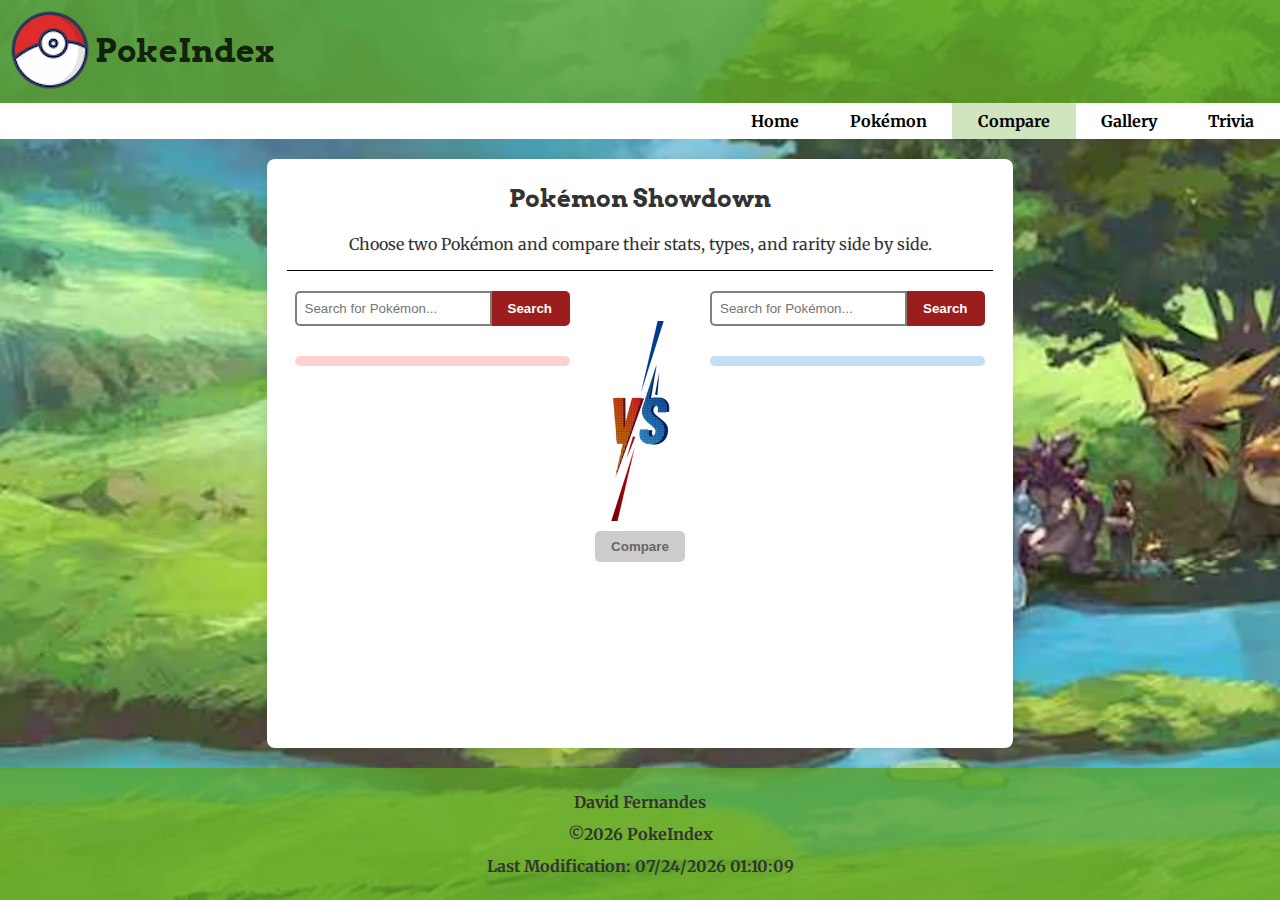
==== compare.html @ 98246b99 "Third Page (Compare)" ====
<!DOCTYPE html>
<html lang="en">
<head>
    <meta charset="UTF-8">
    <meta name="viewport" content="width=device-width, initial-scale=1.0">
    <meta name="description" content="">
    <meta name="author" content="David da Rocha Fernandes">

    <!-- Facebook Open Graph Meta Tags -->
    <meta property="og:title" content="">
    <meta property="og:type" content="">
    <meta property="og:image" content="">
    <meta property="og:url" content="">

    <title>PokeIndex</title>

    <!-- API Google Fonts -->
    <link rel="dns-prefetch" href="https://fonts.googleapis.com">
    <link rel="preconnect" href="https://fonts.googleapis.com" crossorigin>
    <link rel="preconnect" href="https://fonts.gstatic.com" crossorigin>
    <link href="https://fonts.googleapis.com/css2?family=Arvo:ital,wght@0,400;0,700;1,400;1,700&family=Merriweather:ital,opsz,wght@0,18..144,300..900;1,18..144,300..900&display=swap" rel="stylesheet">

    <!-- Favicon -->
    <link rel="icon" href="images/icon-bh.avif" type="image/x-icon">

    <!-- CSS Link -->
    <link rel="stylesheet" href="css/poke-index.css">
    <link rel="stylesheet" href="css/poke-index-large.css">
</head>
<body>
    <header>
        <div class="logo">
            <img src="images/logo/pokeball.png" alt="PokeBall Logo">
            <h1>PokeIndex</h1>
            <button id="hamburger" aria-label="Open navigation menu"></button>
        </div>
    </header>

    <nav id="animation">
        <ul class="menuLinks">
            <li><a href="index.html">Home</a></li>
            <li><a href="pokemon.html">Pokémon</a></li>
            <li class="active"><a href="compare.html">Compare</a></li>
            <li><a href="gallery.html">Gallery</a></li>
            <li><a href="trivia.html">Trivia</a></li>
        </ul>
    </nav>

    <main>
        <section class="hero">
            <h2>Pokémon Showdown</h2>
            <p>Choose two Pokémon and compare their stats, types, and rarity side by side.</p>
        </section>
        <section class="featured comp-hero">
            <div class="compare-container">
              <!-- Pokémon 1 -->
                <div class="compare-card">
                    <section class="search">
                        <input type="text" class="search-input" placeholder="Search for Pokémon...">
                        <button class="search-btn">Search</button>
                    </section>
                    <div class="carousel-container" id="pokemon-display-1"></div>
                </div>
      
                <!-- VS Divider -->
                <div class="vs-divider">
                    <img src="images/decoration/vs.avif" alt="VS Image">
                    <button id="start-compare-btn">Compare</button>
                </div>
      
                <!-- Pokémon 2 -->
                <div class="compare-card">
                    <section class="search">
                        <input type="text" class="search-input" placeholder="Search for Pokémon...">
                        <button class="search-btn">Search</button>
                    </section>
                    <div class="carousel-container" id="pokemon-display-2"></div>
                </div>
            </div>
          </section>
    </main>
    
    <footer>
        <p>David Fernandes</p>
        <p class="first-line">&copy;<span id="current-year"></span> PokeIndex</p>
        <p id="lastModified" class="second-line"></p>
    </footer>

    <script src="js/general.js" defer></script>
    <script type="module" src="js/Compare.js"></script>
</body>
</html>
---- css/poke-index.css ----
:root {
    --primary: #5ba324c5;
    --active: #5ba3244b;
    --nav-hover: #5ba32498;
    --button: #9c1d1d;
    --hover: #9c1d1dc2;
    --font-main: 'Merriweather', serif;
    --font-title: "Arvo", serif;
    --text: #333;
}

html, body {
    height: 100%;
    margin: 0;
}

body {
    font-family: var(--font-main);
    color: var(--text);
    display: flex;
    flex-direction: column;
    min-height: 100vh;
    margin: auto;
    padding: 0;
    overflow-x: hidden;
    background: url('../images/wallpaper/poke-wpp1.avif') no-repeat center center;
    background-size: cover;
    background-attachment: fixed;
}


/* Header Styles */
header {
    background-color: var(--primary);
    color: #000000c9;
    padding: 10px;
}

.logo {
    display: grid;
    grid-template-columns: 80px auto 44px;
}

h1 {
    font-family: var(--font-title);
    align-self: center;
}


/* Nav Styles */
nav {
    display: grid;
    grid-template-rows: 0fr;
    transition: grid-template-rows 0.5s ease-out;
    background-color: white;
    margin-bottom: 20px;
}

nav ul li a {
    display: block;
    padding: .50rem 2vw;
    color: #000000;
    font-weight: bold;
    text-decoration: none;
    transition: background-color 0.3s ease;
}

#hamburger {
    font-size: 2rem;
    background: none;
    border: none;
    color: var(--basic-white);
    cursor: pointer;
    width: 100%;
    padding: .15rem 2vw;
    align-self: center;
}

ul.menuLinks {
    list-style-type: none;
    margin: 0;
    padding: 0;
}

li.active a { background-color: var(--active); }
#hamburger::before { content: "="; }
#hamburger.open::before { content: "X"; }
nav ul { overflow: hidden; }
nav.open { grid-template-rows: 1fr; }
nav.open ul.menuLinks a:hover { background-color: var(--nav-hover); }


/* Main Styles */
main {
    max-width: 1200px;
    margin: auto;
    background: white;
    padding: 20px;
    border-radius: 8px;
    box-shadow: 0 0 10px rgba(0, 0, 0, 0.1);
    flex: 1;
}

.hero { text-align: center; }

h2 {
    font-family: var(--font-title);
    margin-top: 5px;
}

/* Search and Buttons */
.search {
    display: flex;
    flex-direction: column;
    justify-content: center;
    align-items: center;
    gap: 0;
}

.search-input {
    padding: 0.5rem;
    width: 100%;
    max-width: 250px;
    min-width: 150px;
    border: 2px solid rgba(0, 0, 0, 0.5);
    border-radius: 5px;
}

.search-btn, .see-more, .close-modal, #start-compare-btn {
    color: white;
    border: none;
    cursor: pointer;
    font-weight: bold;
    padding: 0.5rem 1rem;
    margin: 10px 0px;
    border-radius: 5px;
    background: var(--button);
}

button:hover, .search-btn:hover, .close-modal:hover, #start-compare-btn:hover {
    background-color: var(--hover);
}

.close-modal {
    margin-top: 1rem;
    padding: 0.5rem 1rem;
}

/* Features and Introduction */
.featured, .introduction {
    border-top: 1px solid black;
    padding: 0.5rem;
    text-align: center;
}

.introduction ul {
    list-style-type: none;
    display: flex;
    flex-direction: column;
    max-width: 600px;
    border: 2px solid rgba(0, 0, 0, 0.603);
    border-radius: 5px;
    padding: 0;
    margin: auto;
}

.introduction ul li {
    padding: 10px 5px;
    
}

.introduction ul li.zebra {
    background-color: rgb(230, 230, 230);
}

.ppp { font-family: var(--font-title); }

.carousel {
    display: flex;
    align-items: center;
    justify-content: center;
}

.carousel-container {
    display: flex;
    flex-wrap: nowrap;
    overflow-x: auto;
    scroll-behavior: smooth;
    scroll-snap-type: x mandatory;
    padding: 5px;
    border-radius: 10px;
    background-color: var(--active);
}

.carousel-container {
    justify-items: center;
}

#prevBtn { margin: 0px 10px 0px 0px; border-radius: 20px; }
#nextBtn { margin: 0px 0px 0px 10px; border-radius: 20px; }

#prevBtn, #nextBtn {
    background-color: var(--button);
    color: white;
    border: none;
    padding: 10px;
    cursor: pointer;
}

/* Pokemon Display */
.pokemon {
    display: flex;
    flex-direction: column;
    flex: 1 1 30%;
    max-width: 200px;
    min-width: 200px;
    margin: 9px;
    scroll-snap-align: center;
}
.pokemon img {
    width: 100%;
    height: 200px;
    border-radius: 10px;
    cursor: pointer;
    transition: transform 0.3s ease, box-shadow 0.3s ease;
}

.pokemon img:hover {
    transform: translateY(-5px);
    box-shadow: 0 4px 15px rgba(0, 0, 0, 0.2);
}

.pokemon h3 {
    flex-grow: 1;
    font-family: var(--font-title);
    border-top: 1px solid black;
    border-bottom: 1px solid black;
    margin: 0;
    padding: 10px 0;
}

/* POKEMON PAGE */
/* Filters */
.filters {
    display: flex;
    flex-direction: column;
    justify-content: space-around;
    max-width: 400px;
    margin: 30px auto;
    padding: 20px;
    background: #e9e9e9;
    border: 2px solid rgba(0, 0, 0, 0.205);
    border-radius: 10px;
    box-shadow: 0px 0px 10px rgba(0, 0, 0, 0.1);
}

.filter-flex {
    display: flex;
    flex-direction: column;
    margin: 5px 0;
}

.filters select {
    padding: 8px;
    margin-top: 5px;
    border-radius: 5px;
    border: 1px solid #ccc;
}

.not-found {
    font-size: 1.2rem;
    text-align: center;
    padding: 2rem;
    color: #a00;
    font-weight: bold;
}


/* Modals */
.modal {
    position: fixed;
    top: 50%;
    left: 50%;
    transform: translate(-50%, -50%);
    width: 80%;
    max-width: 700px;
    margin: 0;
    padding: 1rem;
    border: none;
    border-radius: 8px;
    text-align: center;
    background: white;
    box-shadow: 0 4px 10px rgba(0, 0, 0, 0.3);
    animation: fadeIn 0.3s ease-in-out;
}

.modal::backdrop { background: rgba(0, 0, 0, 0.5); }

.division-1 {
    display: flex;
    flex-direction: column;
    align-items: center;
    padding-bottom: 20px;
    border-bottom: 2px solid #9c1d1d83;
    gap: 10px;
}

.division-1 div {
    justify-self: center;
    margin: auto;
}

.division-2 {
    display: flex;
    flex-direction: column;
    padding: 20px 0;
    border-bottom: 2px solid #9c1d1d83;
}

#modal-image {
    max-width: 180px;
    height: auto;
    padding: 20px;
    background: var(--active);
    border: 2px solid rgba(0, 0, 0, 0.205);
    border-radius: 10px;
    box-shadow: 0px 0px 10px rgba(0, 0, 0, 0.1);
}

#modal-stats {
    max-width: 300px;
    margin: auto;
    padding: 10px 70px;
    background: #e9e9e9;
    border: 2px solid rgba(0, 0, 0, 0.205);
    border-radius: 10px;
    box-shadow: 0px 0px 10px rgba(0, 0, 0, 0.1);
}

#modal-stats ul, .stat-list {
    list-style-type: none;
    padding: 0;
}

.description-div {
    margin: auto;
    max-width: 300px;
}

.description-div h3 {
    margin: 5px 0;
}

@keyframes fadeIn {
    from {
        opacity: 0;
    }
    to {
        opacity: 1;
    }
}


/* COMPARE PAGE */
.comp-hero {
    padding-top: 20px;
}

.compare-container {
    display: flex;
    flex-direction: column;
    gap: 20px;
}

.compare-card {
    display: flex;
    flex-direction: column;
}

.compare-card .carousel-container {
    display: block;
    padding-left: 20px;
    padding-right: 20px;
}

.vs-divider {
    display: flex;
    flex-direction: column;
    align-items: center;
}

#pokemon-display-1 { background-color: rgba(252, 67, 61, 0.24); }
#pokemon-display-2 { background-color: rgba(5, 119, 212, 0.24); }

#start-compare-btn.disabled {
    background-color: #ccc;
    color: #666;
    cursor: not-allowed;
    pointer-events: none;
}

.stat-list li {
    padding: 2px;
}

.stat-higher { background-color: rgba(0, 202, 0, 0.61); }
.stat-higher::after { content: "↑"; }
.stat-lower { background-color: rgba(255, 0, 0, 0.61); }
.stat-lower::after { content: "↓"; }
.stat-equal { background-color: rgba(255, 255, 0, 0.61); }
.stat-equal::after { content: "="; }

/* Footer Styles */
footer {
    text-align: center;
    padding: 10px;
    background-color: var(--primary);
    font-weight: bold;
    margin-top: 20px;
}

footer p {
    color: var(--text);
    line-height: 1rem;
}
---- css/poke-index-large.css ----
@media (min-width: 640px) {
    /* Header and Nav */
    h1 {
        font-size: 2rem;
        margin-left: 5px;
    }

    #hamburger {
        display: none;
    }

    nav ul.menuLinks, nav ul.menuLinks.open {
        display: flex;
        justify-content: flex-end;
    }

    ul.menuLinks a:hover {
        background-color: var(--nav-hover);
        color: var(--background-color);
    }

    #animation {
        grid-template-rows: 1fr;
    }

    .search {
        flex-direction: row;
        margin: 30px 0px;
    }

    .search-input {
        border: 2px solid rgba(0, 0, 0, 0.5);
        border-radius: 5px 0px 0px 5px;
    }

    .search-btn {
        margin: 0px;
        border: 2px solid rgba(0, 0, 0, 0);
        border-left: none;
        border-radius: 0px 5px 5px 0px;
    }


    /* POKEMON PAGE */
    /* Filters */
    .filters {
        flex-direction: row;
    }

    .filter-flex {
        margin: 0;
    }

    .card-reviews {
        flex-direction: row;
        align-items: center;
        padding: 1rem 1.5rem;
    }

    .title-content {
        flex: 1;
        text-align: start;
        margin-right: 40px;
        word-break: break-word;
    }

    .buttons-container {
        flex-direction: column;
        gap: 10px;
    }

    /* Modals */
    .division-1 {
        flex-direction: row;
    }

    .division-2 {
        flex-direction: row;
    }

    #modal-image {
        max-width: 300px;
    }

    /* COMPARE PAGE */
    .vs-divider img {
        margin-top: 30px;
    }

    .compare-card .search {
        margin: 0 0 30px 0;
    }
}

@media (min-width: 800px) {
    .compare-container {
        flex-direction: row;
    }
}

@media (max-width: 1257px) {
    .carousel-container {
        display: grid;
        grid-template-columns: repeat(3, 1fr);
        gap: 20px;
    }

    #prevBtn, #nextBtn {
        display: none;
    }

    .single-result {
        grid-column: 1/4;
    }

    .not-found {
        grid-column: 1/4;
    }

    #modal-image {
        max-width: 270px;
    }
}

@media (max-width: 820px) {
    .carousel-container {
        grid-template-columns: repeat(2, 1fr);
    }

    .single-result {
        grid-column: 1/3;
    }

    .not-found {
        grid-column: 1/3;
    }

    #modal-image {
        max-width: 220px;
    }
}

@media (max-width: 540px) {
    .carousel-container {
        grid-template-columns: 1fr;
    }

    .carousel {
        display: block;
    }

    .pokemon {
        max-width: 300px;
        margin: 10px auto;
    }

    .pokemon img {
        height: 300px;
    }

    #modal-image {
        max-width: 180px;
    }

    .compare-card .pokemon {
        max-width: 250px;
    }

    .compare-card .pokemon img {
        height: 250px;
    }
}
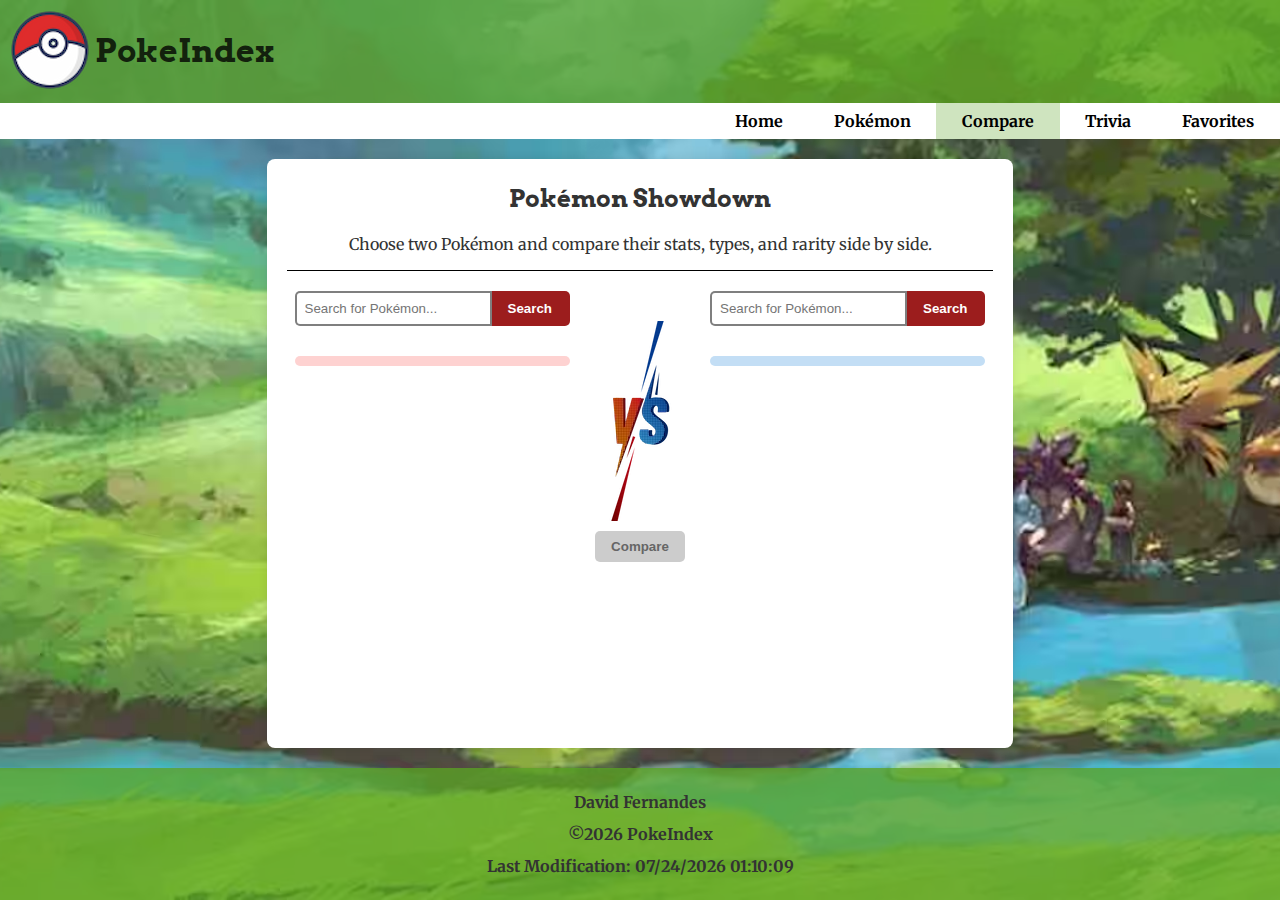
==== commit ab125dbe: "Trivia Page" ====
--- a/compare.html
+++ b/compare.html
@@ -41,8 +41,8 @@
             <li><a href="index.html">Home</a></li>
             <li><a href="pokemon.html">Pokémon</a></li>
             <li class="active"><a href="compare.html">Compare</a></li>
-            <li><a href="gallery.html">Gallery</a></li>
             <li><a href="trivia.html">Trivia</a></li>
+            <li><a href="favorites.html">Favorites</a></li>
         </ul>
     </nav>
 
@@ -55,7 +55,7 @@
             <div class="compare-container">
               <!-- Pokémon 1 -->
                 <div class="compare-card">
-                    <section class="search">
+                    <section class="search auto-search">
                         <input type="text" class="search-input" placeholder="Search for Pokémon...">
                         <button class="search-btn">Search</button>
                     </section>
@@ -70,7 +70,7 @@
       
                 <!-- Pokémon 2 -->
                 <div class="compare-card">
-                    <section class="search">
+                    <section class="search auto-search">
                         <input type="text" class="search-input" placeholder="Search for Pokémon...">
                         <button class="search-btn">Search</button>
                     </section>
--- a/css/poke-index.css
+++ b/css/poke-index.css
@@ -126,7 +126,7 @@
     border-radius: 5px;
 }
 
-.search-btn, .see-more, .close-modal, #start-compare-btn {
+.search-btn, .see-more, .close-modal, #start-compare-btn, #restart-btn, #next-btn {
     color: white;
     border: none;
     cursor: pointer;
@@ -137,7 +137,7 @@
     background: var(--button);
 }
 
-button:hover, .search-btn:hover, .close-modal:hover, #start-compare-btn:hover {
+button:hover, .search-btn:hover, .close-modal:hover, #start-compare-btn:hover, #restart-btn:hover, #next-btn:hover {
     background-color: var(--hover);
 }
 
@@ -337,7 +337,7 @@
     box-shadow: 0px 0px 10px rgba(0, 0, 0, 0.1);
 }
 
-#modal-stats ul, .stat-list {
+#modal-stats ul, .stat-list, .options-list {
     list-style-type: none;
     padding: 0;
 }
@@ -360,6 +360,37 @@
     }
 }
 
+/* Dropdown */
+.auto-search {
+    position: relative;
+}
+
+.autocomplete-dropdown {
+    position: absolute;
+    top: 100%;
+    width: 80%;
+    background: white;
+    border: 1px solid #ccc;
+    border-top: none;
+    max-height: 200px;
+    overflow-y: auto;
+    z-index: 10;
+    list-style: none;
+    margin: 0;
+    padding: 0;
+    box-shadow: 0 4px 6px rgba(0, 0, 0, 0.1);
+}
+
+.suggestion-item {
+    padding: 10px;
+    cursor: pointer;
+    transition: background-color 0.2s ease;
+}
+
+.suggestion-item:hover {
+    background-color: #f2f2f2;
+}
+
 
 /* COMPARE PAGE */
 .comp-hero {
@@ -392,23 +423,88 @@
 #pokemon-display-1 { background-color: rgba(252, 67, 61, 0.24); }
 #pokemon-display-2 { background-color: rgba(5, 119, 212, 0.24); }
 
-#start-compare-btn.disabled {
+#start-compare-btn.disabled, #next-btn.disabled {
     background-color: #ccc;
     color: #666;
     cursor: not-allowed;
     pointer-events: none;
 }
 
-.stat-list li {
-    padding: 2px;
-}
-
+.stat-list li { padding: 2px; }
 .stat-higher { background-color: rgba(0, 202, 0, 0.61); }
 .stat-higher::after { content: "↑"; }
 .stat-lower { background-color: rgba(255, 0, 0, 0.61); }
 .stat-lower::after { content: "↓"; }
 .stat-equal { background-color: rgba(255, 255, 0, 0.61); }
 .stat-equal::after { content: "="; }
+
+/* TRIVIA PAGE */
+.trivia-container { padding: 10px; }
+#question-text { margin: 20px 0; }
+
+.quiz-header {
+    display: flex;
+    flex-direction: column;
+    gap: 10px;
+    font-weight: bold;
+    margin-top: 10px;
+    padding-bottom: 20px;
+    border-bottom: 2px solid var(--active);
+}
+
+.options-list {
+    display: grid;
+    grid-template-columns: 1fr;
+    gap: 10px;
+}
+
+.options-list li {
+    padding: 10px;
+    background: #e9e9e9;
+    border: 2px solid rgba(0, 0, 0, 0.205);
+    border-radius: 10px;
+    box-shadow: 0px 0px 10px rgba(0, 0, 0, 0.1);
+    cursor: pointer;
+}
+
+.options-list li:hover {
+    background: #cacaca;
+}
+
+.image-layout {
+    justify-items: center;
+}
+
+.image-option {
+    display: flex;
+    flex-direction: column;
+    max-width: 200px;
+    min-width: 200px;
+}
+
+.image-option img {
+    width: 100%;
+    height: 200px;
+    border-radius: 10px;
+    cursor: pointer;
+    transition: transform 0.3s ease, box-shadow 0.3s ease;
+}
+
+#next-btn {
+    max-width: 200px;
+    width: 200px;
+    border: 2px solid rgba(255, 255, 255, 0.664);
+}
+
+.feedback {
+    margin: 10px 0;
+    padding-bottom: 20px;
+    border-bottom: 2px solid var(--active);
+}
+
+.hidden {
+    display: none;
+}
 
 /* Footer Styles */
 footer {
--- a/css/poke-index-large.css
+++ b/css/poke-index-large.css
@@ -82,6 +82,10 @@
         max-width: 300px;
     }
 
+    .autocomplete-dropdown {
+        width: 48%;
+    }
+
     /* COMPARE PAGE */
     .vs-divider img {
         margin-top: 30px;
@@ -89,6 +93,11 @@
 
     .compare-card .search {
         margin: 0 0 30px 0;
+    }
+
+    /* TRIVIA PAGE */
+    .image-layout {
+        grid-template-columns: 1fr 1fr;
     }
 }
 
@@ -138,6 +147,10 @@
     #modal-image {
         max-width: 220px;
     }
+
+    .autocomplete-dropdown {
+        width: 65%;
+    }
 }
 
 @media (max-width: 540px) {
